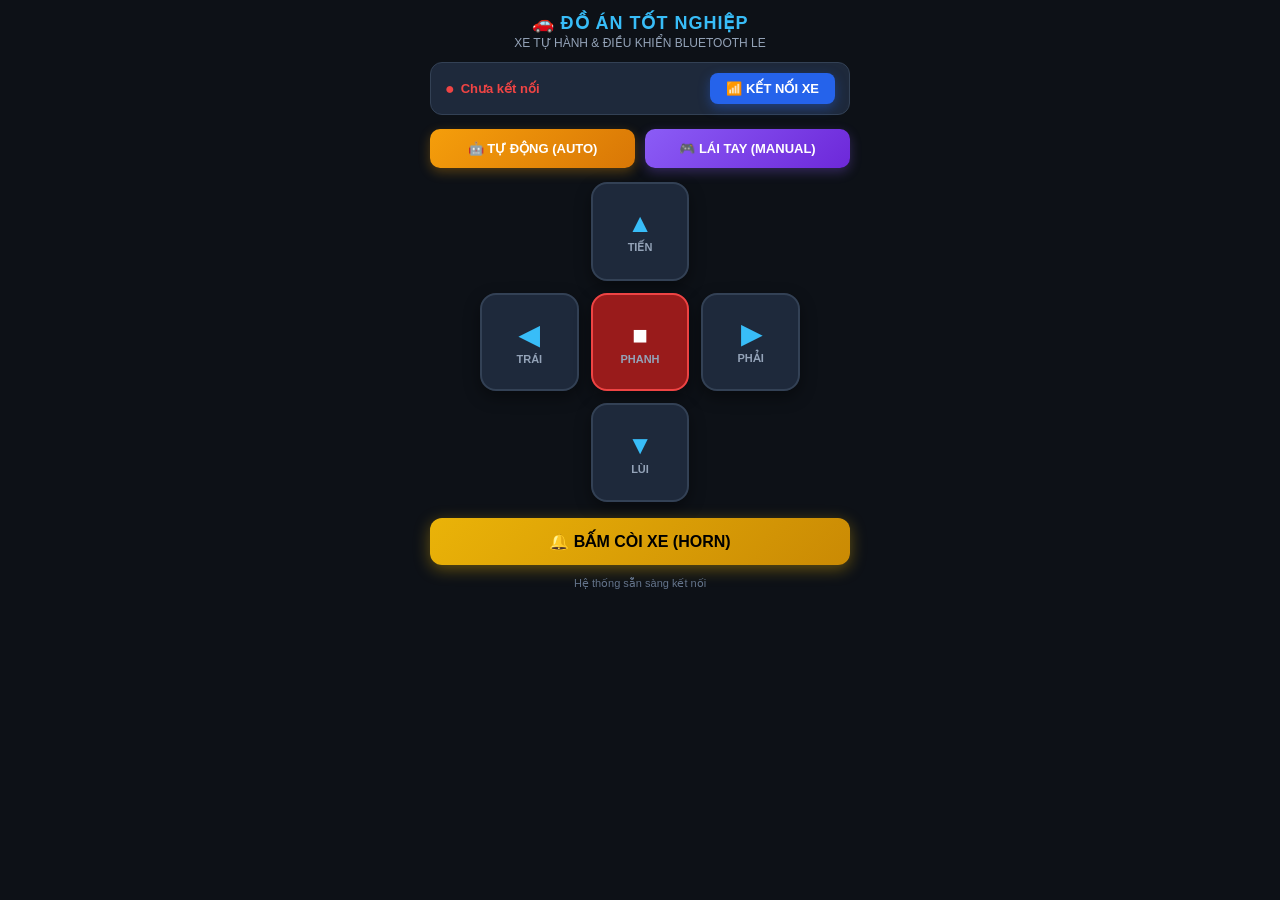
==== xe/index.html @ abc0006c "Add initial HTML structure for autonomous car project do an xe tu hanh" ====
<!DOCTYPE html>
<html lang="vi">
<head>
  <meta charset="UTF-8">
  <meta name="viewport" content="width=device-width, initial-scale=1.0, maximum-scale=1.0, user-scalable=no">
  <title>ĐỒ ÁN: ĐIỀU KHIỂN XE TỰ HÀNH</title>
  <meta name="theme-color" content="#121826">
  <meta name="mobile-web-app-capable" content="yes">
  <meta name="apple-mobile-web-app-status-bar-style" content="black-translucent">
  <style>
    * {
      box-sizing: border-box;
      margin: 0;
      padding: 0;
      user-select: none;
      -webkit-user-select: none;
      touch-action: manipulation;
    }
    body {
      font-family: -apple-system, BlinkMacSystemFont, "Segoe UI", Roboto, sans-serif;
      background: #0d1117;
      color: #fff;
      display: flex;
      flex-direction: column;
      align-items: center;
      min-height: 100vh;
      padding: 12px;
    }
    header {
      text-align: center;
      margin-bottom: 12px;
      width: 100%;
      max-width: 420px;
    }
    h1 {
      font-size: 18px;
      color: #38bdf8;
      text-transform: uppercase;
      letter-spacing: 1px;
      font-weight: 800;
    }
    .sub-title {
      font-size: 12px;
      color: #94a3b8;
      margin-top: 2px;
    }
    .status-card {
      width: 100%;
      max-width: 420px;
      background: #1e293b;
      border: 1px solid #334155;
      border-radius: 12px;
      padding: 10px 14px;
      display: flex;
      justify-content: space-between;
      align-items: center;
      margin-bottom: 14px;
    }
    .status-text {
      font-size: 13px;
      font-weight: 600;
      color: #ef4444;
      display: flex;
      align-items: center;
      gap: 6px;
    }
    .status-text.connected {
      color: #22c55e;
    }
    .btn-connect {
      background: #2563eb;
      color: #fff;
      border: none;
      padding: 8px 16px;
      border-radius: 8px;
      font-size: 13px;
      font-weight: 700;
      cursor: pointer;
      box-shadow: 0 4px 12px rgba(37,99,235,0.4);
    }
    .btn-connect:active {
      transform: scale(0.96);
    }
    /* Chế độ */
    .mode-container {
      width: 100%;
      max-width: 420px;
      display: grid;
      grid-template-columns: 1fr 1fr;
      gap: 10px;
      margin-bottom: 14px;
    }
    .btn-mode {
      padding: 12px;
      border: none;
      border-radius: 10px;
      font-size: 13px;
      font-weight: 700;
      color: #fff;
      cursor: pointer;
      display: flex;
      align-items: center;
      justify-content: center;
      gap: 6px;
    }
    .btn-auto {
      background: linear-gradient(135deg, #f59e0b, #d97706);
      box-shadow: 0 4px 12px rgba(245,158,11,0.3);
    }
    .btn-manual {
      background: linear-gradient(135deg, #8b5cf6, #6d28d9);
      box-shadow: 0 4px 12px rgba(139,92,246,0.3);
    }
    /* Cụm D-PAD */
    .controller-grid {
      width: 100%;
      max-width: 320px;
      display: grid;
      grid-template-columns: repeat(3, 1fr);
      grid-template-rows: repeat(3, 1fr);
      gap: 12px;
      margin-bottom: 16px;
    }
    .ctrl-btn {
      aspect-ratio: 1;
      background: #1e293b;
      border: 2px solid #334155;
      border-radius: 16px;
      color: #38bdf8;
      font-size: 26px;
      font-weight: bold;
      display: flex;
      flex-direction: column;
      align-items: center;
      justify-content: center;
      cursor: pointer;
      box-shadow: 0 6px 16px rgba(0,0,0,0.4);
      transition: all 0.08s ease;
    }
    .ctrl-btn span {
      font-size: 11px;
      color: #94a3b8;
      margin-top: 2px;
      font-weight: 600;
    }
    .ctrl-btn:active, .ctrl-btn.active {
      background: #0284c7;
      color: #fff;
      border-color: #38bdf8;
      box-shadow: 0 0 20px #0284c7;
      transform: scale(0.92);
    }
    .btn-brake {
      background: #991b1b;
      border-color: #ef4444;
      color: #fff;
    }
    .btn-brake:active {
      background: #dc2626;
      box-shadow: 0 0 20px #dc2626;
    }
    /* Còi */
    .btn-horn {
      width: 100%;
      max-width: 420px;
      background: linear-gradient(135deg, #eab308, #ca8a04);
      color: #000;
      border: none;
      padding: 14px;
      border-radius: 12px;
      font-size: 16px;
      font-weight: 800;
      display: flex;
      align-items: center;
      justify-content: center;
      gap: 8px;
      box-shadow: 0 4px 16px rgba(234,179,8,0.4);
      cursor: pointer;
    }
    .btn-horn:active {
      transform: scale(0.96);
      background: #facc15;
    }
    .log-box {
      width: 100%;
      max-width: 420px;
      margin-top: 12px;
      font-size: 11px;
      color: #64748b;
      text-align: center;
    }
  </style>
</head>
<body>

  <header>
    <h1>🚗 ĐỒ ÁN TỐT NGHIỆP</h1>
    <div class="sub-title">XE TỰ HÀNH & ĐIỀU KHIỂN BLUETOOTH LE</div>
  </header>

  <div class="status-card">
    <div class="status-text" id="statusIndicator">
      <span style="font-size: 16px;">●</span> <span id="statusText">Chưa kết nối</span>
    </div>
    <button class="btn-connect" id="btnConnect" onclick="toggleConnect()">📶 KẾT NỐI XE</button>
  </div>

  <div class="mode-container">
    <button class="btn-mode btn-auto" onclick="sendCharacter('a')">
      🤖 TỰ ĐỘNG (AUTO)
    </button>
    <button class="btn-mode btn-manual" onclick="sendCharacter('m')">
      🎮 LÁI TAY (MANUAL)
    </button>
  </div>

  <div class="controller-grid">
    <div></div>
    <button class="ctrl-btn" id="btnForward" 
      ontouchstart="handleTouch('f', this)" ontouchend="handleTouchEnd(this)"
      onmousedown="handleTouch('f', this)" onmouseup="handleTouchEnd(this)">
      ▲<span>TIẾN</span>
    </button>
    <div></div>

    <button class="ctrl-btn" id="btnLeft" 
      ontouchstart="handleTouch('l', this)" ontouchend="handleTouchEnd(this)"
      onmousedown="handleTouch('l', this)" onmouseup="handleTouchEnd(this)">
      ◀<span>TRÁI</span>
    </button>

    <button class="ctrl-btn btn-brake" onclick="sendCharacter('s')">
      ■<span>PHANH</span>
    </button>

    <button class="ctrl-btn" id="btnRight" 
      ontouchstart="handleTouch('r', this)" ontouchend="handleTouchEnd(this)"
      onmousedown="handleTouch('r', this)" onmouseup="handleTouchEnd(this)">
      ▶<span>PHẢI</span>
    </button>

    <div></div>
    <button class="ctrl-btn" id="btnBackward" 
      ontouchstart="handleTouch('b', this)" ontouchend="handleTouchEnd(this)"
      onmousedown="handleTouch('b', this)" onmouseup="handleTouchEnd(this)">
      ▼<span>LÙI</span>
    </button>
    <div></div>
  </div>

  <button class="btn-horn" onclick="sendCharacter('h')">
    🔔 BẤM CÒI XE (HORN)
  </button>

  <div class="log-box" id="logBox">Hệ thống sẵn sàng kết nối</div>

  <script>
    let bleDevice = null;
    let bleCharacteristic = null;
    const SERVICE_UUID = 0xFFE0;
    const CHARACTERISTIC_UUID = 0xFFE1;

    async function toggleConnect() {
      if (bleDevice && bleDevice.gatt.connected) {
        bleDevice.gatt.disconnect();
        onDisconnected();
        return;
      }
      try {
        log("Đang quét thiết bị...");
        bleDevice = await navigator.bluetooth.requestDevice({
          acceptAllDevices: true,
          optionalServices: [
            SERVICE_UUID,
            '0000ffe0-0000-1000-8000-00805f9b34fb',
            0xFFE0
          ]
        });

        bleDevice.addEventListener('gattserverdisconnected', onDisconnected);

        log("Đang kết nối: " + bleDevice.name);
        const server = await bleDevice.gatt.connect();

        log("Đang tìm dịch vụ BLE...");
        let service;
        try {
          service = await server.getPrimaryService('0000ffe0-0000-1000-8000-00805f9b34fb');
        } catch (e) {
          service = await server.getPrimaryService(SERVICE_UUID);
        }

        try {
          bleCharacteristic = await service.getCharacteristic('0000ffe1-0000-1000-8000-00805f9b34fb');
        } catch (e) {
          bleCharacteristic = await service.getCharacteristic(CHARACTERISTIC_UUID);
        }

        onConnected();
      } catch (err) {
        log("Lỗi: " + err.message);
        alert("Không thể kết nối: " + err.message);
      }
    }

    function onConnected() {
      document.getElementById('statusIndicator').className = 'status-text connected';
      document.getElementById('statusText').innerText = "Đã kết nối: " + (bleDevice.name || "Xe Robot");
      document.getElementById('btnConnect').innerText = "NGẮT";
      document.getElementById('btnConnect').style.background = "#ef4444";
      log("Kết nối thành công! Sẵn sàng điều khiển.");
      // Bíp báo hiệu
      sendCharacter('h');
    }

    function onDisconnected() {
      document.getElementById('statusIndicator').className = 'status-text';
      document.getElementById('statusText').innerText = "Chưa kết nối";
      document.getElementById('btnConnect').innerText = "📶 KẾT NỐI XE";
      document.getElementById('btnConnect').style.background = "#2563eb";
      bleCharacteristic = null;
      log("Đã ngắt kết nối.");
    }

    async function sendCharacter(ch) {
      if (!bleCharacteristic) {
        log("Chưa kết nối xe!");
        return;
      }
      try {
        const encoder = new TextEncoder();
        const data = encoder.encode(ch);
        if (bleCharacteristic.writeValueWithoutResponse) {
          await bleCharacteristic.writeValueWithoutResponse(data);
        } else {
          await bleCharacteristic.writeValue(data);
        }
        log("Đã gửi: '" + ch + "'");
      } catch (err) {
        log("Lỗi gửi lệnh: " + err.message);
      }
    }

    function handleTouch(cmd, btn) {
      btn.classList.add('active');
      sendCharacter(cmd);
      if (navigator.vibrate) navigator.vibrate(30); // Rung nhẹ tạo cảm giác
    }

    function handleTouchEnd(btn) {
      btn.classList.remove('active');
      sendCharacter('s'); // Tự phanh dừng khi nhả tay
    }

    function log(msg) {
      document.getElementById('logBox').innerText = msg;
    }
  </script>
</body>
</html>
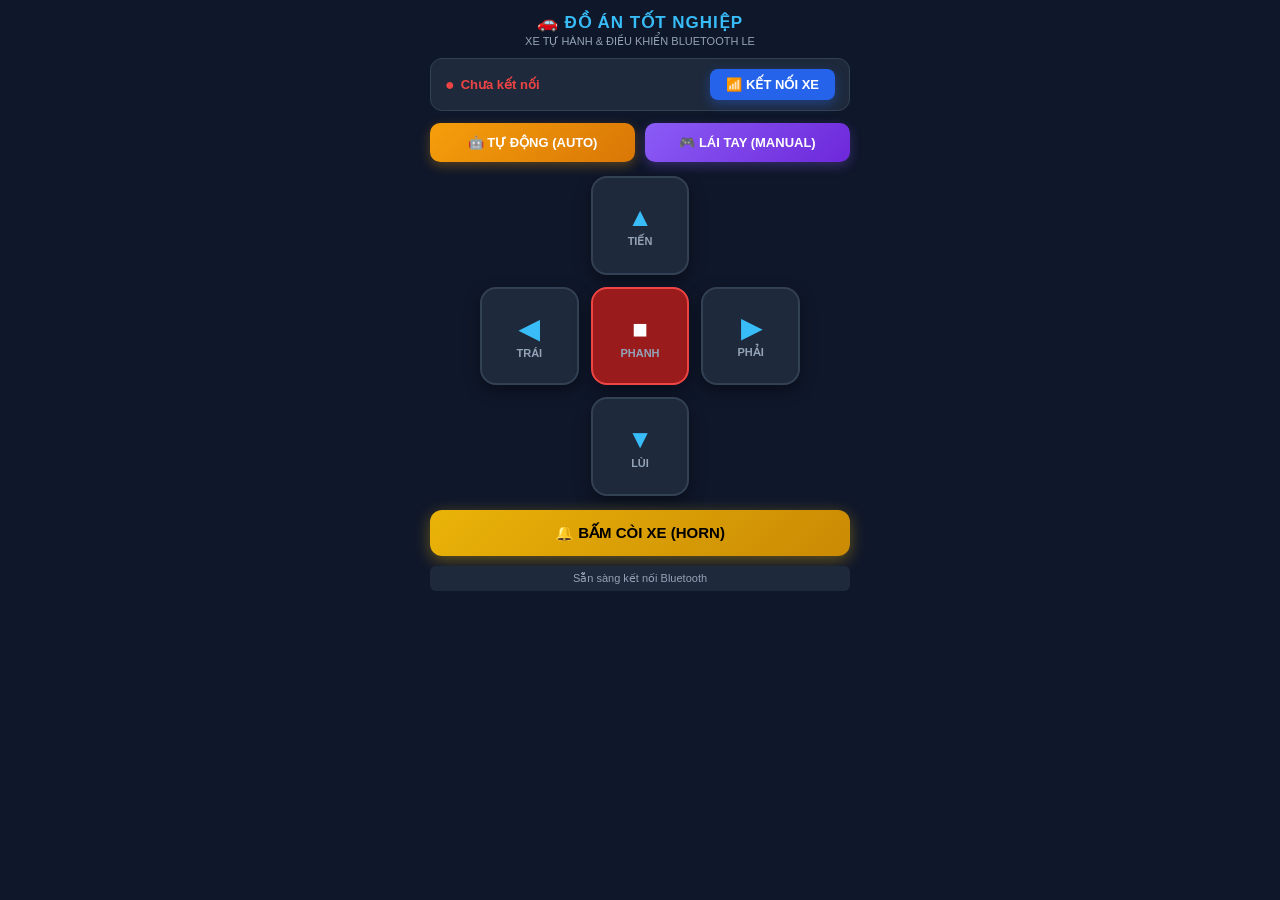
==== commit 7a5fc329: "Update index.html" ====
--- a/xe/index.html
+++ b/xe/index.html
@@ -3,10 +3,12 @@
 <head>
   <meta charset="UTF-8">
   <meta name="viewport" content="width=device-width, initial-scale=1.0, maximum-scale=1.0, user-scalable=no">
-  <title>ĐỒ ÁN: ĐIỀU KHIỂN XE TỰ HÀNH</title>
-  <meta name="theme-color" content="#121826">
+  <title>ĐỒ ÁN: XE TỰ HÀNH</title>
+  <meta name="theme-color" content="#0f172a">
   <meta name="mobile-web-app-capable" content="yes">
+  <meta name="apple-mobile-web-app-capable" content="yes">
   <meta name="apple-mobile-web-app-status-bar-style" content="black-translucent">
+  <link rel="manifest" href="data:application/manifest+json;charset=utf-8,%7B%22name%22%3A%22%C4%90%E1%BB%92%20%C3%81N%3A%20XE%20T%E1%BB%B0%20H%C3%80NH%22%2C%22short_name%22%3A%22Xe%20Robot%22%2C%22start_url%22%3A%22.%2F%22%2C%22display%22%3A%22standalone%22%2C%22background_color%22%3A%22%230f172a%22%2C%22theme_color%22%3A%22%230f172a%22%7D">
   <style>
     * {
       box-sizing: border-box;
@@ -18,7 +20,7 @@
     }
     body {
       font-family: -apple-system, BlinkMacSystemFont, "Segoe UI", Roboto, sans-serif;
-      background: #0d1117;
+      background: #0f172a;
       color: #fff;
       display: flex;
       flex-direction: column;
@@ -28,19 +30,19 @@
     }
     header {
       text-align: center;
-      margin-bottom: 12px;
+      margin-bottom: 10px;
       width: 100%;
       max-width: 420px;
     }
     h1 {
-      font-size: 18px;
+      font-size: 17px;
       color: #38bdf8;
       text-transform: uppercase;
       letter-spacing: 1px;
       font-weight: 800;
     }
     .sub-title {
-      font-size: 12px;
+      font-size: 11px;
       color: #94a3b8;
       margin-top: 2px;
     }
@@ -54,7 +56,7 @@
       display: flex;
       justify-content: space-between;
       align-items: center;
-      margin-bottom: 14px;
+      margin-bottom: 12px;
     }
     .status-text {
       font-size: 13px;
@@ -119,7 +121,7 @@
       grid-template-columns: repeat(3, 1fr);
       grid-template-rows: repeat(3, 1fr);
       gap: 12px;
-      margin-bottom: 16px;
+      margin-bottom: 14px;
     }
     .ctrl-btn {
       aspect-ratio: 1;
@@ -168,7 +170,7 @@
       border: none;
       padding: 14px;
       border-radius: 12px;
-      font-size: 16px;
+      font-size: 15px;
       font-weight: 800;
       display: flex;
       align-items: center;
@@ -184,10 +186,13 @@
     .log-box {
       width: 100%;
       max-width: 420px;
-      margin-top: 12px;
+      margin-top: 10px;
       font-size: 11px;
-      color: #64748b;
+      color: #94a3b8;
       text-align: center;
+      background: #1e293b;
+      padding: 6px 10px;
+      border-radius: 6px;
     }
   </style>
 </head>
@@ -217,15 +222,15 @@
   <div class="controller-grid">
     <div></div>
     <button class="ctrl-btn" id="btnForward" 
-      ontouchstart="handleTouch('f', this)" ontouchend="handleTouchEnd(this)"
-      onmousedown="handleTouch('f', this)" onmouseup="handleTouchEnd(this)">
+      ontouchstart="handleTouch('f', this, event)" ontouchend="handleTouchEnd(this, event)"
+      onmousedown="handleTouch('f', this, event)" onmouseup="handleTouchEnd(this, event)">
       ▲<span>TIẾN</span>
     </button>
     <div></div>
 
     <button class="ctrl-btn" id="btnLeft" 
-      ontouchstart="handleTouch('l', this)" ontouchend="handleTouchEnd(this)"
-      onmousedown="handleTouch('l', this)" onmouseup="handleTouchEnd(this)">
+      ontouchstart="handleTouch('l', this, event)" ontouchend="handleTouchEnd(this, event)"
+      onmousedown="handleTouch('l', this, event)" onmouseup="handleTouchEnd(this, event)">
       ◀<span>TRÁI</span>
     </button>
 
@@ -234,15 +239,15 @@
     </button>
 
     <button class="ctrl-btn" id="btnRight" 
-      ontouchstart="handleTouch('r', this)" ontouchend="handleTouchEnd(this)"
-      onmousedown="handleTouch('r', this)" onmouseup="handleTouchEnd(this)">
+      ontouchstart="handleTouch('r', this, event)" ontouchend="handleTouchEnd(this, event)"
+      onmousedown="handleTouch('r', this, event)" onmouseup="handleTouchEnd(this, event)">
       ▶<span>PHẢI</span>
     </button>
 
     <div></div>
     <button class="ctrl-btn" id="btnBackward" 
-      ontouchstart="handleTouch('b', this)" ontouchend="handleTouchEnd(this)"
-      onmousedown="handleTouch('b', this)" onmouseup="handleTouchEnd(this)">
+      ontouchstart="handleTouch('b', this, event)" ontouchend="handleTouchEnd(this, event)"
+      onmousedown="handleTouch('b', this, event)" onmouseup="handleTouchEnd(this, event)">
       ▼<span>LÙI</span>
     </button>
     <div></div>
@@ -252,13 +257,11 @@
     🔔 BẤM CÒI XE (HORN)
   </button>
 
-  <div class="log-box" id="logBox">Hệ thống sẵn sàng kết nối</div>
+  <div class="log-box" id="logBox">Sẵn sàng kết nối Bluetooth</div>
 
   <script>
     let bleDevice = null;
-    let bleCharacteristic = null;
-    const SERVICE_UUID = 0xFFE0;
-    const CHARACTERISTIC_UUID = 0xFFE1;
+    let writeChar = null;
 
     async function toggleConnect() {
       if (bleDevice && bleDevice.gatt.connected) {
@@ -267,50 +270,64 @@
         return;
       }
       try {
-        log("Đang quét thiết bị...");
+        log("Đang mở hộp thoại quét...");
         bleDevice = await navigator.bluetooth.requestDevice({
           acceptAllDevices: true,
           optionalServices: [
-            SERVICE_UUID,
+            0xFFE0,
             '0000ffe0-0000-1000-8000-00805f9b34fb',
-            0xFFE0
+            0xFFF0,
+            '0000fff0-0000-1000-8000-00805f9b34fb'
           ]
         });
 
         bleDevice.addEventListener('gattserverdisconnected', onDisconnected);
 
-        log("Đang kết nối: " + bleDevice.name);
+        log("Đang kết nối: " + bleDevice.name + "...");
         const server = await bleDevice.gatt.connect();
 
-        log("Đang tìm dịch vụ BLE...");
-        let service;
-        try {
-          service = await server.getPrimaryService('0000ffe0-0000-1000-8000-00805f9b34fb');
-        } catch (e) {
-          service = await server.getPrimaryService(SERVICE_UUID);
+        log("Đang tự động dò cổng truyền dữ liệu...");
+        const services = await server.getPrimaryServices();
+        writeChar = null;
+
+        for (const s of services) {
+          const chars = await s.getCharacteristics();
+          for (const c of chars) {
+            // Tìm characteristic có quyền ghi
+            if (c.properties.writeWithoutResponse || c.properties.write) {
+              writeChar = c;
+              break;
+            }
+          }
+          if (writeChar) break;
         }
 
-        try {
-          bleCharacteristic = await service.getCharacteristic('0000ffe1-0000-1000-8000-00805f9b34fb');
-        } catch (e) {
-          bleCharacteristic = await service.getCharacteristic(CHARACTERISTIC_UUID);
+        if (!writeChar) {
+          // Thử lấy cổng FFE1 mặc định nếu duyệt không thấy
+          const s = await server.getPrimaryService(0xFFE0);
+          writeChar = await s.getCharacteristic(0xFFE1);
         }
 
         onConnected();
       } catch (err) {
-        log("Lỗi: " + err.message);
-        alert("Không thể kết nối: " + err.message);
+        log("Lỗi kết nối: " + err.message);
+        alert("Lỗi kết nối: " + err.message);
       }
     }
 
-    function onConnected() {
+    async function onConnected() {
       document.getElementById('statusIndicator').className = 'status-text connected';
-      document.getElementById('statusText').innerText = "Đã kết nối: " + (bleDevice.name || "Xe Robot");
+      document.getElementById('statusText').innerText = "Đã kết nối: " + (bleDevice.name || "HC-05");
       document.getElementById('btnConnect').innerText = "NGẮT";
       document.getElementById('btnConnect').style.background = "#ef4444";
-      log("Kết nối thành công! Sẵn sàng điều khiển.");
-      // Bíp báo hiệu
-      sendCharacter('h');
+      log("Kết nối thành công! Đang kích hoạt xe...");
+      
+      // Chờ 500ms để ổn định GATT rồi tự động bật chế độ Lái tay và Bíp còi
+      setTimeout(async () => {
+        await sendCharacter('m'); // Bật lái tay
+        await sendCharacter('h'); // Bíp còi chào mừng
+        log("Xe đã sẵn sàng lái tay!");
+      }, 600);
     }
 
     function onDisconnected() {
@@ -318,38 +335,40 @@
       document.getElementById('statusText').innerText = "Chưa kết nối";
       document.getElementById('btnConnect').innerText = "📶 KẾT NỐI XE";
       document.getElementById('btnConnect').style.background = "#2563eb";
-      bleCharacteristic = null;
-      log("Đã ngắt kết nối.");
+      writeChar = null;
+      log("Đã ngắt kết nối xe.");
     }
 
     async function sendCharacter(ch) {
-      if (!bleCharacteristic) {
+      if (!writeChar) {
         log("Chưa kết nối xe!");
         return;
       }
       try {
         const encoder = new TextEncoder();
         const data = encoder.encode(ch);
-        if (bleCharacteristic.writeValueWithoutResponse) {
-          await bleCharacteristic.writeValueWithoutResponse(data);
+        if (writeChar.properties.writeWithoutResponse) {
+          await writeChar.writeValueWithoutResponse(data);
         } else {
-          await bleCharacteristic.writeValue(data);
+          await writeChar.writeValue(data);
         }
-        log("Đã gửi: '" + ch + "'");
+        log("Đã gửi lệnh: '" + ch + "'");
       } catch (err) {
-        log("Lỗi gửi lệnh: " + err.message);
+        log("Lỗi gửi: " + err.message);
       }
     }
 
-    function handleTouch(cmd, btn) {
+    function handleTouch(cmd, btn, e) {
+      if (e) e.preventDefault();
       btn.classList.add('active');
       sendCharacter(cmd);
-      if (navigator.vibrate) navigator.vibrate(30); // Rung nhẹ tạo cảm giác
-    }
-
-    function handleTouchEnd(btn) {
+      if (navigator.vibrate) navigator.vibrate(35);
+    }
+
+    function handleTouchEnd(btn, e) {
+      if (e) e.preventDefault();
       btn.classList.remove('active');
-      sendCharacter('s'); // Tự phanh dừng khi nhả tay
+      sendCharacter('s'); // Dừng khi nhả ngón tay
     }
 
     function log(msg) {
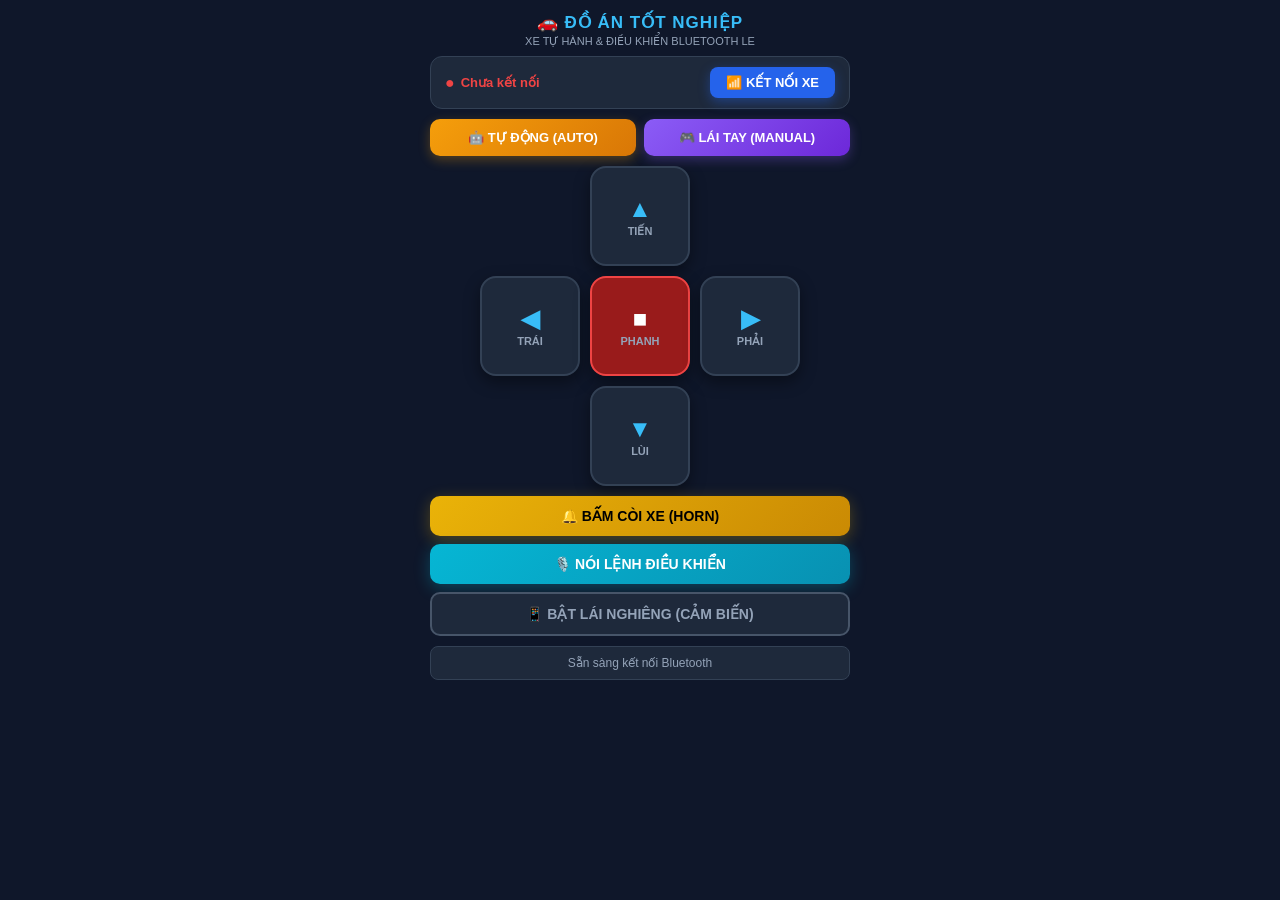
==== commit 0f7ec560: "Update index.html" ====
--- a/xe/index.html
+++ b/xe/index.html
@@ -3,12 +3,17 @@
 <head>
   <meta charset="UTF-8">
   <meta name="viewport" content="width=device-width, initial-scale=1.0, maximum-scale=1.0, user-scalable=no">
-  <title>ĐỒ ÁN: XE TỰ HÀNH</title>
+  <title>ĐỒ ÁN: XE TỰ HÀNH & ĐIỀU KHIỂN</title>
   <meta name="theme-color" content="#0f172a">
   <meta name="mobile-web-app-capable" content="yes">
   <meta name="apple-mobile-web-app-capable" content="yes">
   <meta name="apple-mobile-web-app-status-bar-style" content="black-translucent">
-  <link rel="manifest" href="data:application/manifest+json;charset=utf-8,%7B%22name%22%3A%22%C4%90%E1%BB%92%20%C3%81N%3A%20XE%20T%E1%BB%B0%20H%C3%80NH%22%2C%22short_name%22%3A%22Xe%20Robot%22%2C%22start_url%22%3A%22.%2F%22%2C%22display%22%3A%22standalone%22%2C%22background_color%22%3A%22%230f172a%22%2C%22theme_color%22%3A%22%230f172a%22%7D">
+  <link rel="manifest" href="manifest.json">
+  <script>
+    if ('serviceWorker' in navigator) {
+      navigator.serviceWorker.register('sw.js').catch(() => {});
+    }
+  </script>
   <style>
     * {
       box-sizing: border-box;
@@ -30,7 +35,7 @@
     }
     header {
       text-align: center;
-      margin-bottom: 10px;
+      margin-bottom: 8px;
       width: 100%;
       max-width: 420px;
     }
@@ -56,7 +61,7 @@
       display: flex;
       justify-content: space-between;
       align-items: center;
-      margin-bottom: 12px;
+      margin-bottom: 10px;
     }
     .status-text {
       font-size: 13px;
@@ -89,11 +94,11 @@
       max-width: 420px;
       display: grid;
       grid-template-columns: 1fr 1fr;
-      gap: 10px;
-      margin-bottom: 14px;
+      gap: 8px;
+      margin-bottom: 10px;
     }
     .btn-mode {
-      padding: 12px;
+      padding: 11px;
       border: none;
       border-radius: 10px;
       font-size: 13px;
@@ -120,8 +125,8 @@
       display: grid;
       grid-template-columns: repeat(3, 1fr);
       grid-template-rows: repeat(3, 1fr);
-      gap: 12px;
-      margin-bottom: 14px;
+      gap: 10px;
+      margin-bottom: 10px;
     }
     .ctrl-btn {
       aspect-ratio: 1;
@@ -129,7 +134,7 @@
       border: 2px solid #334155;
       border-radius: 16px;
       color: #38bdf8;
-      font-size: 26px;
+      font-size: 24px;
       font-weight: bold;
       display: flex;
       flex-direction: column;
@@ -161,38 +166,92 @@
       background: #dc2626;
       box-shadow: 0 0 20px #dc2626;
     }
-    /* Còi */
-    .btn-horn {
+    /* Các nút tính năng mới */
+    .action-container {
       width: 100%;
       max-width: 420px;
+      display: flex;
+      flex-direction: column;
+      gap: 8px;
+      margin-bottom: 10px;
+    }
+    .btn-horn {
       background: linear-gradient(135deg, #eab308, #ca8a04);
       color: #000;
       border: none;
-      padding: 14px;
-      border-radius: 12px;
-      font-size: 15px;
+      padding: 12px;
+      border-radius: 10px;
+      font-size: 14px;
       font-weight: 800;
       display: flex;
       align-items: center;
       justify-content: center;
       gap: 8px;
-      box-shadow: 0 4px 16px rgba(234,179,8,0.4);
+      box-shadow: 0 4px 16px rgba(234,179,8,0.3);
       cursor: pointer;
     }
-    .btn-horn:active {
-      transform: scale(0.96);
-      background: #facc15;
+    .btn-voice {
+      background: linear-gradient(135deg, #06b6d4, #0891b2);
+      color: #fff;
+      border: none;
+      padding: 12px;
+      border-radius: 10px;
+      font-size: 14px;
+      font-weight: 800;
+      display: flex;
+      align-items: center;
+      justify-content: center;
+      gap: 8px;
+      box-shadow: 0 4px 16px rgba(6,182,212,0.3);
+      cursor: pointer;
+    }
+    .btn-voice.listening {
+      background: linear-gradient(135deg, #ef4444, #dc2626);
+      animation: pulse 1s infinite;
+    }
+    @keyframes pulse {
+      0% { box-shadow: 0 0 0 0 rgba(239, 68, 68, 0.7); }
+      70% { box-shadow: 0 0 0 12px rgba(239, 68, 68, 0); }
+      100% { box-shadow: 0 0 0 0 rgba(239, 68, 68, 0); }
+    }
+    .btn-tilt {
+      background: #1e293b;
+      border: 2px solid #475569;
+      color: #94a3b8;
+      padding: 12px;
+      border-radius: 10px;
+      font-size: 14px;
+      font-weight: 800;
+      display: flex;
+      align-items: center;
+      justify-content: center;
+      gap: 8px;
+      cursor: pointer;
+      transition: all 0.2s ease;
+    }
+    .btn-tilt.active {
+      background: linear-gradient(135deg, #10b981, #059669);
+      border-color: #34d399;
+      color: #fff;
+      box-shadow: 0 4px 16px rgba(16,185,129,0.4);
+    }
+    .btn-horn:active, .btn-voice:active, .btn-tilt:active {
+      transform: scale(0.97);
     }
     .log-box {
       width: 100%;
       max-width: 420px;
-      margin-top: 10px;
-      font-size: 11px;
+      font-size: 12px;
       color: #94a3b8;
       text-align: center;
       background: #1e293b;
-      padding: 6px 10px;
-      border-radius: 6px;
+      border: 1px solid #334155;
+      padding: 8px 12px;
+      border-radius: 8px;
+      min-height: 34px;
+      display: flex;
+      align-items: center;
+      justify-content: center;
     }
   </style>
 </head>
@@ -253,9 +312,21 @@
     <div></div>
   </div>
 
-  <button class="btn-horn" onclick="sendCharacter('h')">
-    🔔 BẤM CÒI XE (HORN)
-  </button>
+  <div class="action-container">
+    <button class="btn-horn" onclick="sendCharacter('h')">
+      🔔 BẤM CÒI XE (HORN)
+    </button>
+
+    <!-- Nút Điều khiển Giọng nói -->
+    <button class="btn-voice" id="btnVoice" onclick="toggleVoice()">
+      🎙️ NÓI LỆNH ĐIỀU KHIỂN
+    </button>
+
+    <!-- Nút Lái bằng Nghiêng điện thoại -->
+    <button class="btn-tilt" id="btnTilt" onclick="toggleTilt()">
+      📱 BẬT LÁI NGHIÊNG (CẢM BIẾN)
+    </button>
+  </div>
 
   <div class="log-box" id="logBox">Sẵn sàng kết nối Bluetooth</div>
 
@@ -263,6 +334,7 @@
     let bleDevice = null;
     let writeChar = null;
 
+    // --- KẾT NỐI BLUETOOTH LE ---
     async function toggleConnect() {
       if (bleDevice && bleDevice.gatt.connected) {
         bleDevice.gatt.disconnect();
@@ -270,7 +342,7 @@
         return;
       }
       try {
-        log("Đang mở hộp thoại quét...");
+        log("Đang mở hộp thoại quét BLE...");
         bleDevice = await navigator.bluetooth.requestDevice({
           acceptAllDevices: true,
           optionalServices: [
@@ -293,7 +365,6 @@
         for (const s of services) {
           const chars = await s.getCharacteristics();
           for (const c of chars) {
-            // Tìm characteristic có quyền ghi
             if (c.properties.writeWithoutResponse || c.properties.write) {
               writeChar = c;
               break;
@@ -303,7 +374,6 @@
         }
 
         if (!writeChar) {
-          // Thử lấy cổng FFE1 mặc định nếu duyệt không thấy
           const s = await server.getPrimaryService(0xFFE0);
           writeChar = await s.getCharacteristic(0xFFE1);
         }
@@ -320,14 +390,13 @@
       document.getElementById('statusText').innerText = "Đã kết nối: " + (bleDevice.name || "HC-05");
       document.getElementById('btnConnect').innerText = "NGẮT";
       document.getElementById('btnConnect').style.background = "#ef4444";
-      log("Kết nối thành công! Đang kích hoạt xe...");
-      
-      // Chờ 500ms để ổn định GATT rồi tự động bật chế độ Lái tay và Bíp còi
+      log("✅ Đã kết nối xe thành công!");
+
       setTimeout(async () => {
         await sendCharacter('m'); // Bật lái tay
         await sendCharacter('h'); // Bíp còi chào mừng
         log("Xe đã sẵn sàng lái tay!");
-      }, 600);
+      }, 500);
     }
 
     function onDisconnected() {
@@ -336,6 +405,7 @@
       document.getElementById('btnConnect').innerText = "📶 KẾT NỐI XE";
       document.getElementById('btnConnect').style.background = "#2563eb";
       writeChar = null;
+      if (tiltActive) toggleTilt(); // Tắt lái nghiêng nếu mất kết nối
       log("Đã ngắt kết nối xe.");
     }
 
@@ -352,7 +422,7 @@
         } else {
           await writeChar.writeValue(data);
         }
-        log("Đã gửi lệnh: '" + ch + "'");
+        log("Lệnh: '" + ch + "'");
       } catch (err) {
         log("Lỗi gửi: " + err.message);
       }
@@ -374,6 +444,175 @@
     function log(msg) {
       document.getElementById('logBox').innerText = msg;
     }
+
+    // ============================================================
+    //  TÍNH NĂNG 1: ĐIỀU KHIỂN BẰNG GIỌNG NÓI (VOICE CONTROL)
+    // ============================================================
+    let recognition = null;
+    let isListening = false;
+
+    function initVoice() {
+      const SpeechRecognition = window.SpeechRecognition || window.webkitSpeechRecognition;
+      if (!SpeechRecognition) {
+        alert("Trình duyệt không hỗ trợ nhận diện giọng nói! Bác dùng trình duyệt Chrome nhé.");
+        return null;
+      }
+      const rec = new SpeechRecognition();
+      rec.continuous = false;
+      rec.interimResults = false;
+      rec.lang = 'vi-VN'; // Mặc định tiếng Việt, nhận diện cả từ tiếng Anh
+
+      rec.onstart = () => {
+        isListening = true;
+        document.getElementById('btnVoice').classList.add('listening');
+        document.getElementById('btnVoice').innerText = "🔴 Đang nghe... Hãy nói lệnh!";
+        log("🎙️ Đang nghe giọng nói của bác...");
+        sendCharacter('m'); // Tự động ngắt tự động, chuyển sang lái tay
+      };
+
+      rec.onresult = (event) => {
+        const text = event.results[0][0].transcript.toLowerCase();
+        log("Bạn nói: \"" + text + "\"");
+
+        // Nhận diện Tiếng Việt & Tiếng Anh
+        if (text.includes("tiến") || text.includes("chạy") || text.includes("tới") || text.includes("go") || text.includes("forward")) {
+          sendCharacter('f');
+        } else if (text.includes("lùi") || text.includes("back") || text.includes("backward")) {
+          sendCharacter('b');
+        } else if (text.includes("trái") || text.includes("left")) {
+          sendCharacter('l');
+        } else if (text.includes("phải") || text.includes("right")) {
+          sendCharacter('r');
+        } else if (text.includes("dừng") || text.includes("phanh") || text.includes("stop") || text.includes("đỗ")) {
+          sendCharacter('s');
+        } else if (text.includes("còi") || text.includes("horn") || text.includes("kêu") || text.includes("bíp")) {
+          sendCharacter('h');
+        } else if (text.includes("auto") || text.includes("tự động")) {
+          sendCharacter('a');
+        } else if (text.includes("tay") || text.includes("thủ công") || text.includes("manual")) {
+          sendCharacter('m');
+        } else {
+          log("Không nhận diện được lệnh: \"" + text + "\"");
+        }
+      };
+
+      rec.onerror = (e) => {
+        log("Lỗi giọng nói: " + e.error);
+      };
+
+      rec.onend = () => {
+        isListening = false;
+        document.getElementById('btnVoice').classList.remove('listening');
+        document.getElementById('btnVoice').innerText = "🎙️ NÓI LỆNH ĐIỀU KHIỂN";
+      };
+
+      return rec;
+    }
+
+    function toggleVoice() {
+      if (!writeChar) {
+        alert("Vui lòng bấm 'KẾT NỐI XE' trước khi ra lệnh bằng giọng nói!");
+        return;
+      }
+      if (!recognition) recognition = initVoice();
+      if (!recognition) return;
+
+      if (isListening) {
+        recognition.stop();
+      } else {
+        try {
+          recognition.start();
+        } catch (e) {
+          recognition.stop();
+        }
+      }
+    }
+
+    // ============================================================
+    //  TÍNH NĂNG 2: LÁI BẰNG CẢM BIẾN NGHIÊNG (TILT SENSOR)
+    // ============================================================
+    let tiltActive = false;
+    let lastTiltCmd = 's';
+    let baseBeta = 0;
+
+    async function toggleTilt() {
+      if (!writeChar && !tiltActive) {
+        alert("Vui lòng bấm 'KẾT NỐI XE' trước khi bật lái nghiêng!");
+        return;
+      }
+
+      tiltActive = !tiltActive;
+      const btn = document.getElementById('btnTilt');
+
+      if (tiltActive) {
+        // Cần cấp quyền trên iOS nếu có
+        if (typeof DeviceOrientationEvent !== 'undefined' && typeof DeviceOrientationEvent.requestPermission === 'function') {
+          try {
+            const resp = await DeviceOrientationEvent.requestPermission();
+            if (resp !== 'granted') {
+              alert("Chưa cấp quyền cảm biến nghiêng!");
+              tiltActive = false;
+              return;
+            }
+          } catch (e) {}
+        }
+
+        btn.classList.add('active');
+        btn.innerText = "📱 ĐANG LÁI NGHIÊNG (BẤM ĐỂ TẮT)";
+        baseBeta = null; // Tự động lấy góc cầm tự nhiên của tay
+        lastTiltCmd = 's';
+        sendCharacter('m'); // Chuyển sang lái tay
+        window.addEventListener('deviceorientation', handleOrientation);
+        log("Đã bật lái nghiêng! Giữ điện thoại nghiêng để lái.");
+      } else {
+        btn.classList.remove('active');
+        btn.innerText = "📱 BẬT LÁI NGHIÊNG (CẢM BIẾN)";
+        window.removeEventListener('deviceorientation', handleOrientation);
+        sendCharacter('s'); // Dừng xe ngay lập tức
+        lastTiltCmd = 's';
+        log("Đã tắt lái nghiêng. Xe đã dừng.");
+      }
+    }
+
+    function handleOrientation(e) {
+      if (!tiltActive) return;
+
+      const beta = e.beta;   // Nghiêng chúc trước / ngửa sau [-180, 180]
+      const gamma = e.gamma; // Nghiêng trái / phải [-90, 90]
+
+      if (beta === null || gamma === null) return;
+
+      // Lưu góc cầm ban đầu của tay để không bị mỏi
+      if (baseBeta === null) {
+        baseBeta = beta;
+        return;
+      }
+
+      const diffBeta = beta - baseBeta;
+      let currentCmd = 's';
+
+      // Ngưỡng nghiêng 15 độ
+      if (gamma < -18) {
+        currentCmd = 'l'; // Nghiêng sang trái -> Trái
+      } else if (gamma > 18) {
+        currentCmd = 'r'; // Nghiêng sang phải -> Phải
+      } else if (diffBeta > 18) {
+        currentCmd = 'f'; // Chúi đầu máy xuống đất -> TIẾN (theo yêu cầu của bác)
+      } else if (diffBeta < -18) {
+        currentCmd = 'b'; // Ngửa máy về người mình -> LÙI
+      } else {
+        currentCmd = 's'; // Thẳng máy -> DỪNG
+      }
+
+      // CHỐNG NGHẼN SÓNG: Chỉ gửi khi thay đổi hướng!
+      if (currentCmd !== lastTiltCmd) {
+        lastTiltCmd = currentCmd;
+        sendCharacter(currentCmd);
+
+        const dict = { 'f': 'TIẾN ▲', 'b': 'LÙI ▼', 'l': 'TRÁI ◀', 'r': 'PHẢI ▶', 's': 'DỪNG ■' };
+        log("Lái nghiêng: " + dict[currentCmd]);
+      }
+    }
   </script>
 </body>
 </html>
